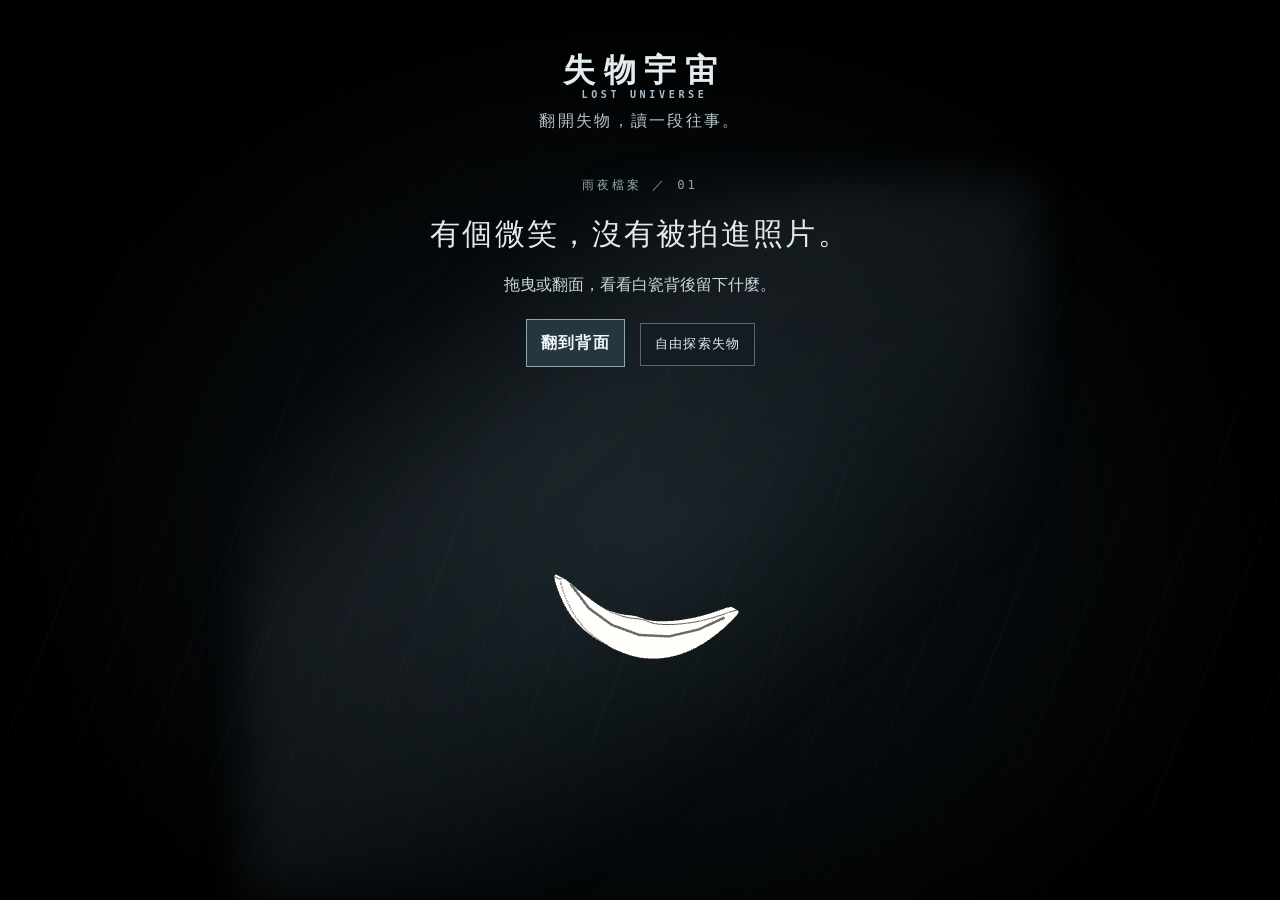
==== rain-edition.html @ 0633fcfb "Unify all rainy-night edition typography" ====
<!doctype html>
<html lang="zh-Hant">
<head>
<meta charset="utf-8">
<meta name="viewport" content="width=device-width,initial-scale=1">
<meta name="echo-endpoint" content="https://lost-universe-echo.papalulala.workers.dev/">
<meta name="description" content="三件失物在灰白的霧裡漂流。靠近一點，就能讀到它們的故事。">
<title>失物宇宙｜雨夜版</title>
<link rel="stylesheet" href="./style.css">
<link rel="stylesheet" href="./mist.css?v=enter-only">
<link rel="stylesheet" href="./frame.css?v=quiet-objects">
<link rel="stylesheet" href="./layers.css?v=gray-weather-label">
<link rel="stylesheet" href="./explore.css?v=window-scene">
<script type="importmap">{"imports":{"three":"./three.module.js","three/addons/":"./"}}</script>
<link rel="stylesheet" href="./echo.css">
<link rel="stylesheet" href="./ink.css?v=doodle">
<link rel="stylesheet" href="./weather.css?v=white-wind">
<script type="module" src="./app.js?v=window-scene"></script>
<link rel="stylesheet" href="./rain-edition.css?v=4">
</head>
<body>
<main id="frame" aria-label="失物宇宙" data-weather="calm">
  <div class="daylight" aria-hidden="true"></div>
  <div class="paper-folds" aria-hidden="true"></div>
  <div class="weather" aria-hidden="true"><div class="weather-fog"></div><div class="weather-rain"></div><div class="weather-light"></div></div>
  <div class="weather weather-front" aria-hidden="true"><div class="weather-fog"></div><div class="weather-wind"></div><div class="weather-snow"></div></div>
  <header class="frame-title">
    <a class="brand" href="./rain-edition.html">失物宇宙<span>LOST UNIVERSE</span></a>
    <p class="rain-tagline">翻開失物，讀一段往事。</p>
    <strong id="weather-label" hidden></strong>
  </header>
  <div class="rain-grain" aria-hidden="true"></div>
  <div id="window-set" hidden aria-hidden="true"><div class="window-light"></div></div>
  <section id="window-scene" hidden aria-label="第一個失物現場">
    <p class="scene-number">雨夜檔案 ／ 01</p>
    <h1>有個微笑，沒有被拍進照片。</h1>
    <p id="scene-line" aria-live="polite"></p>
    <button type="button" id="scene-next"></button>
    <button type="button" id="scene-explore">自由探索失物</button>
  </section>
  <svg id="thread-lines" aria-hidden="true"></svg>
  <div id="objects"></div>
  <p class="frame-hint">拖曳轉動失物，點一下讀它的故事。</p>
  <div class="frame-controls"><button id="drift">隨機尋找失物</button></div>
  <div id="theater-controls" class="frame-controls" hidden>
    <p id="thread-status" role="status"></p>
    <button type="button" id="read-memory" hidden></button>
    <button type="button" id="memory-archive-button" hidden></button>
  </div>
  <dialog id="memory-archive" aria-labelledby="memory-archive-title">
    <form method="dialog"><button>關閉</button></form>
    <h2 id="memory-archive-title">拾得的往事</h2>
    <ul></ul>
  </dialog>
  <dialog id="thread-story" aria-labelledby="thread-title">
    <form method="dialog"><button>關閉</button></form>
    <h2 id="thread-title">你串起的往事</h2>
    <div class="thread-copy"></div>
  </dialog>
  <dialog id="echo" aria-labelledby="echo-title">
    <form method="dialog"><button aria-label="關閉失物留言">關閉</button></form>
    <h2 id="echo-title">失物留言</h2>
    <p role="status"></p>
    <ul aria-label="訪客留言"></ul>
    <form class="echo-form" hidden>
      <label>這件失物，讓你想起了什麼？<textarea maxlength="280" rows="4" required></textarea></label>
      <small>免登入。送出後，這句話會公開顯示。</small>
      <button type="submit">送出留言</button>
    </form>
  </dialog>
</main>
</body>
</html>
---- style.css ----
*{box-sizing:border-box} [hidden]{display:none!important} :root{color-scheme:dark;--ink:#f4eee1;--muted:#a9a6ac;--gold:#f0bb81;--line:#ffffff26} body{margin:0;background:#100f16;color:var(--ink);font:16px/1.7 system-ui,sans-serif} header,main,nav,footer{max-width:1280px;margin:auto} header,footer{display:flex;justify-content:space-between;align-items:center;padding:24px 36px;border-bottom:1px solid var(--line);gap:16px} .brand{color:inherit;text-decoration:none;letter-spacing:.14em;font-weight:650}.brand span,.eyebrow{color:var(--gold)} small,.edition,.stage-top,.stage-bottom,footer,.eyebrow{font:11px/1.6 ui-monospace,monospace;letter-spacing:.15em;color:var(--muted)} .brand small{margin-left:12px} main{display:grid;grid-template-columns:1.25fr 1fr;min-height:560px} .stage{position:relative;isolation:isolate;overflow:hidden;min-height:360px;border-right:1px solid var(--line);background:radial-gradient(ellipse at 48% 48%,#40294a,#1b1725 52%,#111018 80%)} .orbit{position:absolute;inset:19% 13%;border:1px solid #d9acb633;border-radius:50%;transform:rotate(-23deg) scaleY(.65);pointer-events:none;z-index:-1}.orbit:after{content:'';position:absolute;inset:-16%;border:1px dashed #d9acb62d;border-radius:50%} #view,#still{position:absolute;inset:0;width:100%;height:100%;object-fit:contain} canvas{display:block;touch-action:pan-y}.stage-top,.stage-bottom{position:absolute;left:24px;right:24px;display:flex;justify-content:space-between;pointer-events:none}.stage-top{top:20px}.stage-bottom{bottom:20px}.story{padding:clamp(28px,5vw,72px);align-self:center} h1{font:600 clamp(38px,5vw,72px)/1.2 'Noto Serif TC','PMingLiU',serif;margin:14px 0 20px;letter-spacing:.05em} p{white-space:pre-line} #intro,#story{color:#d3c9c8;max-width:29em} button{font:inherit;cursor:pointer;color:inherit;background:transparent;border:1px solid var(--line);padding:9px 14px;text-align:left} button:hover,button[aria-current=true]{border-color:var(--gold);color:var(--gold)} :focus-visible{outline:2px solid var(--gold);outline-offset:4px}.primary{background:var(--gold);color:#1b1310;border-color:var(--gold);margin-top:12px;font-weight:650}.primary:hover{background:#ffe0b8;color:#1b1310}.primary span{margin-left:28px} #note{border-left:2px solid var(--gold);padding:8px 14px;margin-top:16px;background:#ffffff07} #note p{margin:.5em 0}.paths{display:flex;flex-wrap:wrap;gap:8px;margin:20px 0 10px} #share{border:0;text-decoration:underline;padding-left:0;color:var(--muted)} #status{font-size:.8em;color:var(--gold)} nav{border-top:1px solid var(--line);display:grid;grid-template-columns:repeat(3,1fr)} nav button{padding:18px 24px;border-width:0 1px 1px 0} nav small{display:block} footer{border-bottom:0}@media(max-width:720px){header,footer{padding:15px}.brand small{display:none}main{grid-template-columns:1fr}.stage{min-height:330px;border-right:0;border-bottom:1px solid var(--line)}.story{padding:25px 18px 35px}nav button{padding:12px;font-size:13px}}
---- mist.css ----
:root{color-scheme:light;--ink:#353a38;--muted:#626966;--gold:#486365;--line:#5d68652c}
body{background:#efefec;font-family:"Noto Serif TC","PMingLiU",serif}
header,footer{border-color:var(--line)}
.brand,.opening-title,.title-intro{font-family:"Noto Serif TC","PMingLiU",serif;font-weight:700}
.brand,.opening-title{letter-spacing:0}
.brand{font-size:clamp(40px,6vw,68px);line-height:1;display:inline-block;white-space:nowrap}
header{padding-block:18px}
.stage{border:0;background:
 radial-gradient(ellipse at 47% 60%,#fdfdfa 3%,#f7f7f1a0 36%,transparent 67%),
 radial-gradient(ellipse at 21% 36%,#d6dcda 0%,transparent 58%),
 radial-gradient(ellipse at 82% 68%,#d8dddc 0%,transparent 49%)}
.stage::after{content:'';position:absolute;inset:0;pointer-events:none;opacity:.2;background-image:url("data:image/svg+xml,%3Csvg xmlns='http://www.w3.org/2000/svg' width='180' height='180'%3E%3Cfilter id='p'%3E%3CfeTurbulence type='fractalNoise' baseFrequency='.72' numOctaves='3' stitchTiles='stitch'/%3E%3C/filter%3E%3Cpath fill='%23888984' filter='url(%23p)' d='M0 0h180v180H0z' opacity='.24'/%3E%3C/svg%3E");mix-blend-mode:multiply}
.orbit{border-color:#6f82824a}
.orbit::after{border-color:#6f82823b}
#still{filter:saturate(.44) contrast(.8) brightness(1.18)}
#intro,#story{color:#505855}
h1{font-size:clamp(34px,4.6vw,62px)}
button{border-color:#73837f63}
.primary{background:#dbe3df;color:#253e3e;border-color:#73837f63}
.primary:hover{background:#cbd9d3;color:#253e3e}
#note{background:#e4e8e4}
.opening{position:fixed;z-index:5;inset:0;background:#f5f6f2;overflow:hidden;display:grid;place-items:center}
.opening-active{overflow:hidden}
.opening-active main,.opening-active nav,.opening-active footer,.opening-active .brand{visibility:hidden}
.opening-title{position:absolute;display:flex;align-items:center;font-size:clamp(52px,13vw,154px);line-height:1;color:#303b39;white-space:nowrap}
.turn{position:relative;display:inline-grid;place-items:center}
.turn>*{grid-area:1/1}
.correct{opacity:0}

.turn::after{content:'';position:absolute;inset:-18%;pointer-events:none;opacity:0;background:radial-gradient(ellipse,#fff 15%,#fffffff0 34%,#ffffff90 57%,transparent 74%);filter:blur(.07em)}
.mist{position:absolute;inset:-28%;opacity:0;background:radial-gradient(ellipse at 43% 54%,#fff 8%,#ffffffee 30%,#ffffff75 53%,#ffffff00 74%),radial-gradient(ellipse at 72% 59%,#fff 7%,#ffffff00 62%);filter:blur(25px)}
.play{animation:curtain .75s 4.35s ease both}
.play .opening-title{animation:ink .46s ease both,fly 1.05s 3.2s cubic-bezier(.45,0,.2,1) both}
.play .wrong{animation:submerge 1.16s .82s ease-in-out both}
.play .correct{animation:restore 1.12s 2.02s ease-out both}
.play .turn::after{animation:letter-fog 2.35s .82s ease-in-out both}
.play .mist{animation:mist 1.85s 3.05s ease both}
@keyframes ink{from{opacity:0;filter:blur(4px)}to{opacity:1;filter:blur(0)}}
@keyframes submerge{to{opacity:0;filter:blur(.12em);transform:translateY(.09em)}}
@keyframes restore{from{opacity:0;filter:blur(.12em);transform:translateY(.09em)}to{opacity:1;filter:blur(0);transform:none}}
@keyframes letter-fog{0%{opacity:0;transform:translate(-13%,10%) scale(.83)}46%,55%{opacity:1}100%{opacity:0;transform:translate(13%,-9%) scale(1.12)}}
@keyframes fly{to{transform:translate(var(--fly-x),var(--fly-y)) scale(var(--fly-scale))}}
@keyframes mist{from{opacity:0;transform:scale(.22)}60%{opacity:1}to{opacity:1;transform:scale(1.35)}}
@keyframes curtain{to{background:transparent}}
body:not(.opening-active) #view,body:not(.opening-active) #still{animation:arrival 1.4s ease both}
@keyframes arrival{from{opacity:0;filter:blur(12px)}to{opacity:1}}
@media(prefers-reduced-motion:reduce){*,*::before,*::after{animation:none!important}}


.brand{width:clamp(160px,24vw,272px)}
.brand img,.opening-base{display:block;width:100%;height:auto}
.opening-title{display:block;width:clamp(208px,52vw,616px);aspect-ratio:456/116}
.opening-base{clip-path:polygon(0 0,25.66% 0,25.66% 100%,0 100%,0 0,49.78% 0,100% 0,100% 100%,49.78% 100%,49.78% 0)}
.opening-title .turn{position:absolute;display:block;inset:0 50.22% 0 25.66%;overflow:hidden}
.opening-title .turn img{position:absolute;top:0;left:-106.36%;width:414.55%;max-width:none;height:auto}

.opening.reading{display:flex;flex-direction:column;align-items:center;overflow:auto;padding:clamp(20px,6vw,64px)}
.opening.reading .opening-title,.opening.reading .mist{visibility:hidden}
.opening-note{width:min(100%,30rem);margin:auto 0;color:#303b39;text-align:left}
.opening-note h2{font-size:clamp(23px,5vw,33px);line-height:1.35;margin:0 0 1rem}
.opening-note h2:focus{outline:none}
.opening-note p{font-size:clamp(16px,2.4vw,19px);line-height:1.75;margin:0 0 1em}
.opening-enter{margin-top:.25rem;background:#dbe3df;color:#253e3e}
.opening-note h2{font-weight:400}
.opening-note h2 img{display:block;width:min(100%,19rem);height:auto}

.opening-note p img{display:block;width:min(100%,25rem);height:auto}
---- frame.css ----
#frame{position:relative;display:block;width:min(1180px,calc(100% - 48px));margin:12px auto 28px;min-height:0;border:1px solid #8d969177;background:radial-gradient(ellipse at 56% 36%,#fafaf7 2%,#eceeea 66%,#e4e8e4)}
.frame-label,.frame-hint{margin:0;padding:14px 22px;color:#555e59;font-size:.82rem;letter-spacing:.1em}
.frame-hint{text-align:center;padding-bottom:22px}
#objects{min-height:clamp(455px,57vw,590px);display:grid;grid-template-columns:repeat(3,minmax(0,1fr));align-items:start;padding:8px clamp(8px,3vw,42px) 0}
.floating{position:relative;min-width:0;z-index:0;margin-top:58px}
.floating:nth-child(2){margin-top:0}
.floating:nth-child(3){margin-top:92px}
.floating.surfaced{z-index:1}
.object-button{position:relative;display:block;width:100%;aspect-ratio:1.5;border:0;background:none;padding:0;cursor:pointer}
.object-button:focus-visible{outline-offset:-8px}
.model,.model-still{position:absolute;inset:0;width:100%;height:100%;pointer-events:none}
.model-still{object-fit:contain;filter:grayscale(1) brightness(1.3) contrast(.85)}
.object-info{position:absolute;left:4%;right:4%;top:calc(100% - 3px);padding:14px 16px;color:#373e39;background:#fafbf6f5;border-top:1px solid #87968c;box-shadow:0 12px 32px #64736814;visibility:hidden;opacity:0;transform:translateY(22px) scaleY(.95);filter:blur(9px);clip-path:ellipse(78% 65% at 50% -65%);pointer-events:none;transition:opacity .57s,transform .57s,filter .57s,clip-path .57s,visibility 0s .57s}
.surfaced .object-info{visibility:visible;opacity:1;transform:none;filter:none;clip-path:ellipse(100% 100% at 50% 50%);pointer-events:auto;transition-delay:0s;transition-duration:.35s}
.object-info h2{margin:0 0 6px;font-size:1.24rem}
.object-info p{margin:0 0 9px;font-size:.91rem;line-height:1.6}
.object-info details,.story-link{font-size:.8rem}
.object-info summary,.story-link{color:#495952;cursor:pointer}
.object-info details p{margin:5px 0 0}
.story-link{display:inline-block;margin-top:6px}
.object-button::before{content:'';position:absolute;z-index:1;inset:4% 3% 12%;background:radial-gradient(ellipse,#fff 12%,#ffffffdb 38%,#ffffff80 58%,transparent 76%);pointer-events:none;opacity:0}
body:not(.opening-active) .emerging .object-button::before{animation:fog-drift 1.8s var(--fog-delay) ease-out both}
body:not(.opening-active) .emerging .model,body:not(.opening-active) .emerging .model-still{animation:fog-reveal 1.65s var(--fog-delay) ease-out both}
@keyframes fog-drift{0%{opacity:.94;transform:translate(-8%,9%) scale(.86)}45%{opacity:.72}100%{opacity:0;transform:translate(13%,-13%) scale(1.2)}}
@keyframes fog-reveal{0%{opacity:0;transform:translateY(13px) scale(.96);filter:blur(8px)}55%{opacity:.68}100%{opacity:1;transform:none}}
@media(prefers-reduced-motion:reduce){.object-button::before{opacity:0}}
@media(max-width:720px){
  #frame{width:calc(100% - 24px);margin-top:4px}
  #objects{grid-template-columns:1fr;min-height:0;padding-inline:12px}
  .floating,.floating:nth-child(n){margin:0}
  .object-button{width:min(100%,280px);margin:auto;aspect-ratio:1.7}
  .object-info{position:relative;left:auto;right:auto;top:auto;max-height:0;overflow:hidden;padding-block:0;border-top-width:0;transition-property:opacity,transform,filter,clip-path,visibility,max-height,padding}
  .surfaced .object-info{max-height:28rem;padding-block:14px;border-top-width:1px}
}
---- layers.css ----
#frame{isolation:isolate;display:flex;flex-direction:column;width:100%;max-width:none;min-height:100vh;min-height:100dvh;margin:0;border:0;background:none}
#frame::before{content:'';position:fixed;inset:0;z-index:-1;pointer-events:none;background:#e4e8e4 radial-gradient(ellipse at 56% 36%,#fafaf785 2%,transparent 86%)}
#frame::before{animation:daylight-base 90s linear infinite}
.daylight{position:fixed;inset:0;z-index:-1;pointer-events:none;background:radial-gradient(ellipse at 78% 18%,#fff8dd 0%,#fff8dd85 28%,transparent 72%);animation:daylight-glow 90s linear infinite}
.paper-folds{position:fixed;inset:0;z-index:-1;pointer-events:none;background:url('./paper-photo.png') center/cover no-repeat;mix-blend-mode:multiply;filter:grayscale(1);opacity:.37;animation:paper-light 90s linear infinite}
@keyframes paper-light{
  0%,100%{opacity:.62}
  16.667%,50%{opacity:.37}
  62%{opacity:.77}
  72.222%,90%{opacity:.22}
}
@keyframes daylight-base{
  0%,100%{background-color:#c9d1d5}
  16.667%,50%{background-color:#e4e8e4}
  72.222%,90%{background-color:#9ca9b5}
}
@keyframes daylight-glow{
  0%,100%{opacity:.12}
  16.667%{opacity:.22}
  50%{opacity:.28}
  62%{opacity:.83}
  72.222%,90%{opacity:0}
}
@media(prefers-reduced-motion:reduce){
  #frame::before,.daylight,.paper-folds{animation:none}
  .daylight{opacity:0}
}
#frame .frame-title{position:relative;z-index:2;width:100%;max-width:none;margin:0;border:0;padding:clamp(14px,3vw,32px) clamp(16px,5vw,64px) 3px;pointer-events:none}
.frame-title .brand{pointer-events:auto}
#frame .frame-title{justify-content:flex-start;gap:clamp(20px,4vw,56px)}
.title-intro{margin:0;color:#363d38;font-size:clamp(10.2px,.96vw,13.2px);line-height:1.55;letter-spacing:.02em}
#objects{flex:1;min-height:0;align-content:center;width:min(100%,1440px);margin-inline:auto}
.frame-hint{position:relative;pointer-events:none;padding-block:10px}
#frame .frame-controls{padding-bottom:max(18px,env(safe-area-inset-bottom))}
.object-info{position:relative;inset:auto;width:92%;margin-inline:auto;max-height:0;overflow:hidden;padding-block:0;border-top-width:0;transition-property:opacity,transform,filter,clip-path,visibility,max-height,padding}
.surfaced .object-info{max-height:38rem;padding-block:14px;border-top-width:1px}
@media(min-width:721px){
  .floating{margin-top:clamp(14px,7dvh,58px)}
  .floating:nth-child(3){margin-top:clamp(24px,11dvh,92px)}
  .object-button{max-height:34dvh}
}
@media(max-width:720px){
  #frame .frame-title{flex-direction:column;align-items:flex-start;gap:7px}
  #objects{grid-template-columns:1fr;padding-inline:12px}
  .object-button{width:min(100%,280px,34dvh);aspect-ratio:1.7}
}






.title-context{display:flex;align-items:center;flex-wrap:wrap;gap:4px clamp(10px,2vw,26px)}
#weather-label{color:#484848;font-size:clamp(12px,1.1vw,15px);font-weight:700;white-space:nowrap}
.title-intro img{display:block;width:clamp(170px,15.8vw,220px);max-width:100%;height:auto}

@media(max-width:720px){#frame .brand{width:clamp(176px,26.4vw,299px);max-width:100%}}
---- explore.css ----
.frame-controls{display:flex;justify-content:center;gap:12px;padding:0 14px 20px}
.frame-controls button,.follow{background:#f9faf5}
.follow{display:block;margin-top:8px;font-size:.79rem;padding:5px 8px}
.glimpse{position:absolute;top:calc(100% - 2px);left:5%;right:5%;margin:0;padding:8px 12px;color:#48534d;background:#fafbf5dd;font-size:.85rem;opacity:0;filter:blur(7px);transform:translateY(12px);pointer-events:none;transition:opacity .45s,filter .45s,transform .45s}
.near:not(.surfaced) .glimpse{opacity:1;filter:none;transform:none;transition-delay:.18s}
.object-info .trail-label{flex-basis:100%;margin:8px 0 0;font-size:.75rem;font-weight:700;color:#505b56}
.story-trails .follow{margin-top:0}
.story-trails{display:flex;flex-wrap:wrap;gap:6px}
.object-button.rotatable{cursor:grab;touch-action:pan-y pinch-zoom;user-select:none}
.object-button.rotating{cursor:grabbing}
.arrived:not(.surfaced) .glimpse{opacity:1;filter:none;transform:none}
#catalog{width:min(475px,calc(100% - 32px));max-height:80vh;background:#f5f6f0;color:#353e38;border:1px solid #8d9691;padding:22px}
#catalog::backdrop{background:#424a4566}
#catalog form{float:right}
#catalog h2{margin:0 0 14px}
#catalog input{display:block;width:100%;margin-top:6px;padding:8px;font:inherit}
#catalog ul{list-style:none;padding:0}
#catalog a{display:block;padding:7px;color:#46574e;border-bottom:1px solid var(--line)}
#thread-lines{position:absolute;inset:0;width:100%;height:100%;z-index:1;pointer-events:none}
#thread-lines path{fill:none;stroke:#75837c;stroke-width:1.2;opacity:.72;animation:thread-settle 1.7s ease-out both}
@keyframes thread-settle{0%{opacity:0;transform:translateY(4px)}25%{opacity:.72;transform:translateY(-2px)}70%{opacity:.72}100%{opacity:.72;transform:translateY(0)}}
#theater-controls{flex-wrap:wrap;align-items:center}
#thread-status{margin:0;font-size:.86rem}
#thread-story,#memory-archive{width:min(30rem,calc(100% - 2rem));max-height:85vh;padding:1.35rem;color:#303b39;background:#fafbf5;border:1px solid #87968c}
#thread-story::backdrop,#memory-archive::backdrop{background:#27322c66}
#thread-story form,#memory-archive form{float:right}
#thread-story p{line-height:1.8}
@media(prefers-reduced-motion:reduce){#thread-lines path{animation:none}}
@media(max-width:520px){.frame-controls{flex-wrap:wrap}}

#memory-archive ul{display:grid;gap:.65rem;list-style:none;padding:0}
#memory-archive li button{width:100%;text-align:left}
#thread-status:empty{display:none}

#window-scene{position:relative;z-index:2;width:min(42rem,100%);margin:0 auto;text-align:center;padding:1rem 1rem .25rem;color:#27332e}
#window-scene h1{font-size:clamp(1.4rem,4vw,2.4rem);margin:.2em 0}
#window-scene p{margin:.45em 0}
#window-scene .scene-number{font-size:.76rem;letter-spacing:.2em;color:#526158}
#window-scene button{margin:.35em .2em;color:#293630;border-color:#8b978d}
#scene-next{background:#f7faf2;font-weight:700}
#scene-explore{background:#f7faf2aa;font-size:.83rem}
#window-set{position:absolute;inset:14% 0 0;overflow:hidden;pointer-events:none}
.window-light{position:absolute;inset:7% 19% 0;background:linear-gradient(142deg,transparent 18%,#ffffffc7 35%,#f9faf3b0 54%,transparent 75%);filter:blur(12px)}
#frame[data-window-step] .title-context,#frame[data-window-step] .frame-hint{display:none}
#frame[data-window-step] #objects{grid-template-columns:repeat(3,minmax(0,1fr));position:relative;align-items:center}
#frame[data-window-step] .floating{margin:0}
#frame[data-window-step="0"] .floating,#frame[data-window-step="1"] .floating{grid-column:2}
#frame[data-window-step="2"] .floating:first-child{grid-column:1}
#frame[data-window-step]:not([data-window-step="5"]) .object-info,#frame[data-window-step]:not([data-window-step="5"]) .glimpse,#frame[data-window-step]:not([data-window-step="5"]) #theater-controls{display:none}
#frame[data-window-step] .daylight,#frame[data-window-step] .weather{display:none}
#frame[data-window-step] .paper-folds{opacity:.19;animation:none}
#frame[data-window-step] #scene-next{background:#303b36;color:#fff}
#frame[data-window-step="1"] #scene-line{background:#fffdf3;padding:.55rem .9rem;display:inline-block}
#frame[data-window-step="1"] #scene-line::after{content:"";display:block}
#frame[data-window-step="1"] #scene-next{display:table;margin:.35em auto}
#window-set::before{content:"";position:absolute;left:13%;top:9%;width:23%;height:46%;border:2px solid #8a928980;background:linear-gradient(90deg,transparent 49.5%,#8a928980 49.5% 50.5%,transparent 50.5%),linear-gradient(transparent 49.5%,#8a928980 49.5% 50.5%,transparent 50.5%)}
#frame[data-window-step="4"] #window-set::after{content:"";position:absolute;inset:21% 17% 14%;border:clamp(7px,2vw,20px) solid #fffdf7;border-bottom-width:clamp(14px,4vw,42px);box-shadow:0 3px 18px #41483b26;animation:window-flash .65s ease-out}
#frame[data-window-step="4"] [data-item="smile"]{transform:translateX(-8%)}
.turned .model-still{transform:rotateY(180deg);transition:transform .55s}
@keyframes window-flash{25%{background:#fff}100%{background:transparent}}
@media(max-width:680px){
  #frame[data-window-step] .object-button{height:clamp(92px,32vw,190px);min-height:0}
  #frame[data-window-step="0"] .floating,#frame[data-window-step="1"] .floating{grid-column:1/-1}
  #frame[data-window-step="0"] .object-button,#frame[data-window-step="1"] .object-button{height:clamp(170px,58vw,290px)}
  #frame[data-window-step="5"] #objects{grid-template-columns:1fr}
}
@media(prefers-reduced-motion:reduce){#frame[data-window-step="4"] #window-set::after{animation:none}.turned .model-still{transition:none}}
---- echo.css ----
#echo{width:min(510px,calc(100% - 32px));max-height:82vh;background:#f5f6f0;color:#353e38;border:1px solid #8d9691;padding:22px}
#echo::backdrop{background:#424a4566}
#echo form[method=dialog]{float:right;margin-left:12px}
#echo h2{margin-top:0}
#echo ul{list-style:none;padding:0}
#echo li{border-top:1px solid var(--line);padding:9px 0;white-space:pre-wrap;overflow-wrap:anywhere}
#echo textarea{display:block;width:100%;margin:6px 0;padding:8px;font:inherit;color:inherit;background:#fcfcf8;border:1px solid var(--line)}
#echo small{display:block;margin-bottom:8px}
---- ink.css ----
.ink-panel{margin-top:10px;font-size:.82rem}
.ink-panel p{margin:.5em 0}
.ink-panel summary{cursor:pointer}
.ink-panel button{font-size:.76rem;padding:4px 6px}
.ink-panel canvas{width:min(100%,210px);height:auto;aspect-ratio:1;border:1px solid #8d9691;box-sizing:content-box;max-width:calc(100% - 2px);margin:.65em 0;background:#fffefa;touch-action:none}
.ink-panel canvas.ready{cursor:crosshair}
.ink-tools{display:flex;flex-wrap:wrap;gap:8px;align-items:center;margin:0 0 8px}
.ink-tools label{display:inline-flex;gap:4px;align-items:center}
.ink-tools input[type=range]{width:80px}
.ink-panel button:disabled{opacity:.56;cursor:default}
.surfaced:has(.ink-panel[open]) .object-info{max-height:65rem}
---- weather.css ----
.weather{position:fixed;z-index:0;inset:0;overflow:hidden;pointer-events:none}
.weather>div{position:absolute;inset:0;opacity:0;transition:opacity 1.5s ease}
.weather .weather-fog{inset:-12%;background:radial-gradient(ellipse at 16% 57%,#ffffffad,transparent 58%),radial-gradient(ellipse at 84% 24%,#ffffffa8,transparent 53%);animation:weather-fog 19s ease-in-out infinite alternate;opacity:.32}
.weather-rain{opacity:0;background-color:#aabdbb1a}
.weather-rain::before,.weather-rain::after{content:'';position:absolute;inset:0;background-image:url("data:image/svg+xml,%3Csvg xmlns='http://www.w3.org/2000/svg' width='253' height='193' viewBox='0 0 253 193'%3E%3Cpath d='M21 5l-3 17m72 18-3 21m55-45-2 12m74-15-3 18M43 103l-3 22m92-27-3 19m62-43-3 17m54 32-3 22M14 151l-3 18m65-15-2 12m68 6-2 12m47-33-3 21' fill='none' stroke='%23647778' stroke-width='1' stroke-opacity='.52' stroke-linecap='round'/%3E%3C/svg%3E")}
.weather-rain::before{background-size:253px 193px}
.weather-rain::after{background-size:190px 145px;opacity:.5}
.weather.weather-front{z-index:2}
.weather-front .weather-fog{opacity:0}
[data-weather=fog] .weather-front .weather-fog{opacity:.94}
[data-weather=fog] .weather-front .weather-fog::after{content:'';position:absolute;inset:0;background:radial-gradient(ellipse at 50% 78%,#fffffff2 12%,#ffffffa8 37%,transparent 72%)}
[data-weather=clearing] .weather-rain{animation:rain-clears 4.6s ease-out both}
[data-weather=clearing] .weather-rain::before{animation:rain-near .85s linear 6}
[data-weather=clearing] .weather-rain::after{animation:rain-far 1.3s linear 4}
.weather-light{background:radial-gradient(ellipse at 89% 8%,#fff9df 0%,#fff8e5e6 32%,transparent 76%)}
[data-weather=clearing] .weather-light{animation:light-returns 6s ease-out both}
.weather-wind{background:radial-gradient(ellipse 32% 8% at 45% 33%,#fff9,transparent 100%),radial-gradient(ellipse 34% 9% at 52% 63%,#fffc,transparent 100%),radial-gradient(ellipse 25% 5% at 66% 77%,#ffffff59,transparent 100%)}
.weather-wind::before{content:'';position:absolute;inset:0;background:radial-gradient(ellipse 28% 1.5% at 24% 38%,#ffffffa6,transparent 100%),radial-gradient(ellipse 34% 2% at 49% 53%,#ffffffed,transparent 100%),radial-gradient(ellipse 21% 1.7% at 72% 68%,#ffffff94,transparent 100%)}
[data-weather=wind] .weather-wind{animation:sea-breeze 5s ease-in-out infinite}
.weather-snow::before,.weather-snow::after{content:'';position:absolute;inset:-70px;background-image:radial-gradient(circle at 20% 19%,#fff 0 2px,#4c686f9c 2.8px,transparent 3.8px),radial-gradient(circle at 72% 41%,#fff 0 2.4px,#4c686f9c 3.1px,transparent 4px),radial-gradient(circle at 38% 83%,#fff 0 1px,#4c686f9c 1.7px,transparent 2.7px)}
.weather-snow::before{background-size:249px 223px}
.weather-snow::after{background-size:173px 157px;opacity:.64}
[data-weather=snow] .weather-snow{opacity:.93}
[data-weather=snow] .weather-snow::before{animation:snow-near 16s linear infinite}
[data-weather=snow] .weather-snow::after{animation:snow-far 21s linear infinite}
#frame .floating{z-index:auto}
#frame .frame-title,#frame .frame-controls,#frame .frame-hint,#frame .object-info{position:relative;z-index:3}
#frame:has(.ink-panel[open],#echo[open]) .weather{opacity:.45}
#frame:has(.ink-panel[open],#echo[open]) .weather div,
#frame:has(.ink-panel[open],#echo[open]) .weather div::before,
#frame:has(.ink-panel[open],#echo[open]) .weather div::after{animation-play-state:paused}
@keyframes rain-near{from{background-position:0 0}to{background-position:0 193px}}
@keyframes rain-far{from{background-position:0 0}to{background-position:0 145px}}
@keyframes rain-clears{0%{opacity:0}18%,42%{opacity:.76}100%{opacity:0}}
@keyframes light-returns{0%,32%{opacity:0}100%{opacity:1}}
@keyframes sea-breeze{0%{transform:translateX(-30%) skewY(-5deg);opacity:.35}30%,62%{opacity:1}100%{transform:translateX(35%) skewY(-5deg);opacity:.35}}
@keyframes snow-near{from{background-position:0 0}to{background-position:35px 223px}}
@keyframes snow-far{from{background-position:0 0}to{background-position:-27px 157px}}
@keyframes weather-fog{from{transform:translateX(-5%)}to{transform:translateX(5%)}}
@media(prefers-reduced-motion:reduce){
  .weather div,.weather div::before,.weather div::after{animation:none!important;transition:none}
  [data-weather=clearing] .weather-light{opacity:.8}
  [data-weather=wind] .weather-wind{opacity:.68}
}
---- rain-edition.css ----
:root{color-scheme:dark}
body{--rain-title-font:ui-monospace,"Cascadia Mono","Noto Sans TC",monospace;background:#000;color:#dce5e8;font-family:var(--rain-title-font)}
#frame::before{animation:none;background:radial-gradient(ellipse at 50% 58%,#10171b 0%,#080d10 28%,#000 70%)}
#frame .daylight,#frame .paper-folds,#frame .weather{display:none}
#frame .frame-title{align-items:center;justify-content:center;flex-direction:column;padding:clamp(24px,6dvh,62px) 16px 0;text-align:center}
.frame-title .brand{font-family:var(--rain-title-font);color:#e4ebed;font-size:clamp(1.35rem,3vw,2rem);letter-spacing:.28em;text-indent:.28em}
.frame-title .brand span{display:block;margin-top:.35em;color:#aabdc6;font-size:.63rem;letter-spacing:.36em}
#frame .frame-title{gap:.45rem}
.rain-tagline{margin:0;color:#b6c4ca;font:500 clamp(.85rem,2vw,1.03rem)/1.65 var(--rain-title-font);letter-spacing:.14em}
#weather-label,.frame-hint{color:#aabdc6}
#window-scene{padding:clamp(16px,4dvh,42px) 1.1rem .25rem;color:#c9d7dc}
#window-scene .scene-number{color:#91a7b0;letter-spacing:.24em}
#window-scene h1{margin:.45em 0;font:500 clamp(1.22rem,3.4vw,1.9rem)/1.55 var(--rain-title-font);letter-spacing:.075em;color:#e3eaee}
#window-scene #scene-line{max-width:34em;margin:.55em auto 1em;line-height:1.7}
#frame[data-window-step="1"] #scene-line{background:#17252d;color:#e1e9ec;border:1px solid #46606e}
#window-scene button,#frame .frame-controls button{border:1px solid #526773;color:#e0eaee;background:#121c22;letter-spacing:.08em}
#frame[data-window-step] #scene-next{background:#243741;border-color:#8fa5af;color:#f1f6f8}
#window-scene button:hover,#frame .frame-controls button:hover{background:#344953;color:#fff}
#frame #window-set::before{display:none}
.window-light{opacity:.10;filter:blur(24px);background:linear-gradient(142deg,transparent 19%,#9bb3c4 36%,#7b9baa 52%,transparent 73%)}
.rain-grain{position:fixed;inset:0;z-index:-1;pointer-events:none;opacity:.23;overflow:hidden;mask-image:linear-gradient(#0003,#000 75%,#0006)}
.rain-grain::before,.rain-grain::after{content:"";position:absolute;inset:-80px 0 0;background-image:repeating-linear-gradient(109deg,transparent 0 28px,#a1bbd321 29px,transparent 30px 50px);animation:rain-edition-fall 1.3s linear infinite}
.rain-grain::after{background-image:repeating-linear-gradient(112deg,transparent 0 39px,#d0e8ff26 40px,transparent 41px 68px);animation-duration:.85s}
@keyframes rain-edition-fall{to{transform:translateY(80px)}}
#thread-lines path{stroke:#a6c2ce}
#frame .object-info,#frame dialog{color:#dfebef;background:#142128;border-color:#55707b}
#frame .object-info summary,#frame .object-info .trail-label,#frame .story-link{color:#c0d3db}
#frame .object-info button{color:#e0eaee;background:#20313b;border-color:#536975}
#frame .glimpse{color:#d1dfe5}
#frame :focus-visible{outline-color:#bbd5e1}
@media(prefers-reduced-motion:reduce){.rain-grain::before,.rain-grain::after{animation:none}}

#frame .emerging .object-button::before{
  background:radial-gradient(ellipse,#5266713b 0%,#3f56632b 33%,#2e414e14 55%,transparent 74%);
}
@keyframes fog-drift{
  0%{opacity:.48;transform:translate(-5%,4%) scale(.94)}
  100%{opacity:0;transform:translate(7%,-5%) scale(1.12)}
}
@media(prefers-reduced-motion:reduce){#frame .emerging .object-button::before{animation:none}}

#frame, #frame *, #frame *::before, #frame *::after{font-family:var(--rain-title-font)}
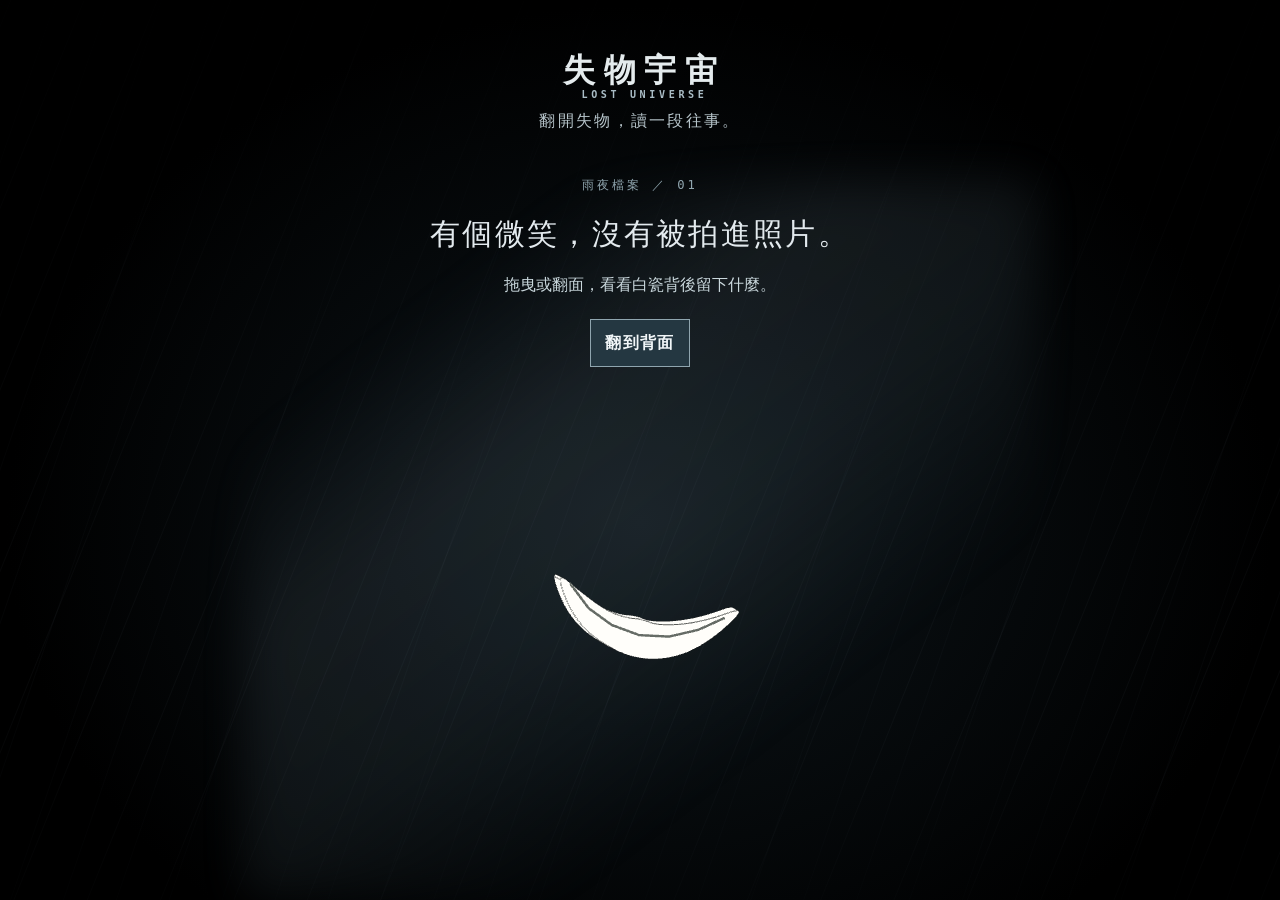
==== commit 0404f9b5: "Show free exploration after the window scene replay" ====
--- a/rain-edition.html
+++ b/rain-edition.html
@@ -16,7 +16,7 @@
 <link rel="stylesheet" href="./ink.css?v=doodle">
 <link rel="stylesheet" href="./weather.css?v=white-wind">
 <script type="module" src="./app.js?v=window-scene"></script>
-<link rel="stylesheet" href="./rain-edition.css?v=4">
+<link rel="stylesheet" href="./rain-edition.css?v=5">
 </head>
 <body>
 <main id="frame" aria-label="失物宇宙" data-weather="calm">
--- a/rain-edition.css
+++ b/rain-edition.css
@@ -40,3 +40,5 @@
 @media(prefers-reduced-motion:reduce){#frame .emerging .object-button::before{animation:none}}
 
 #frame, #frame *, #frame *::before, #frame *::after{font-family:var(--rain-title-font)}
+
+#frame[data-window-step]:not([data-window-step="4"]):not([data-window-step="5"]) #scene-explore{display:none}
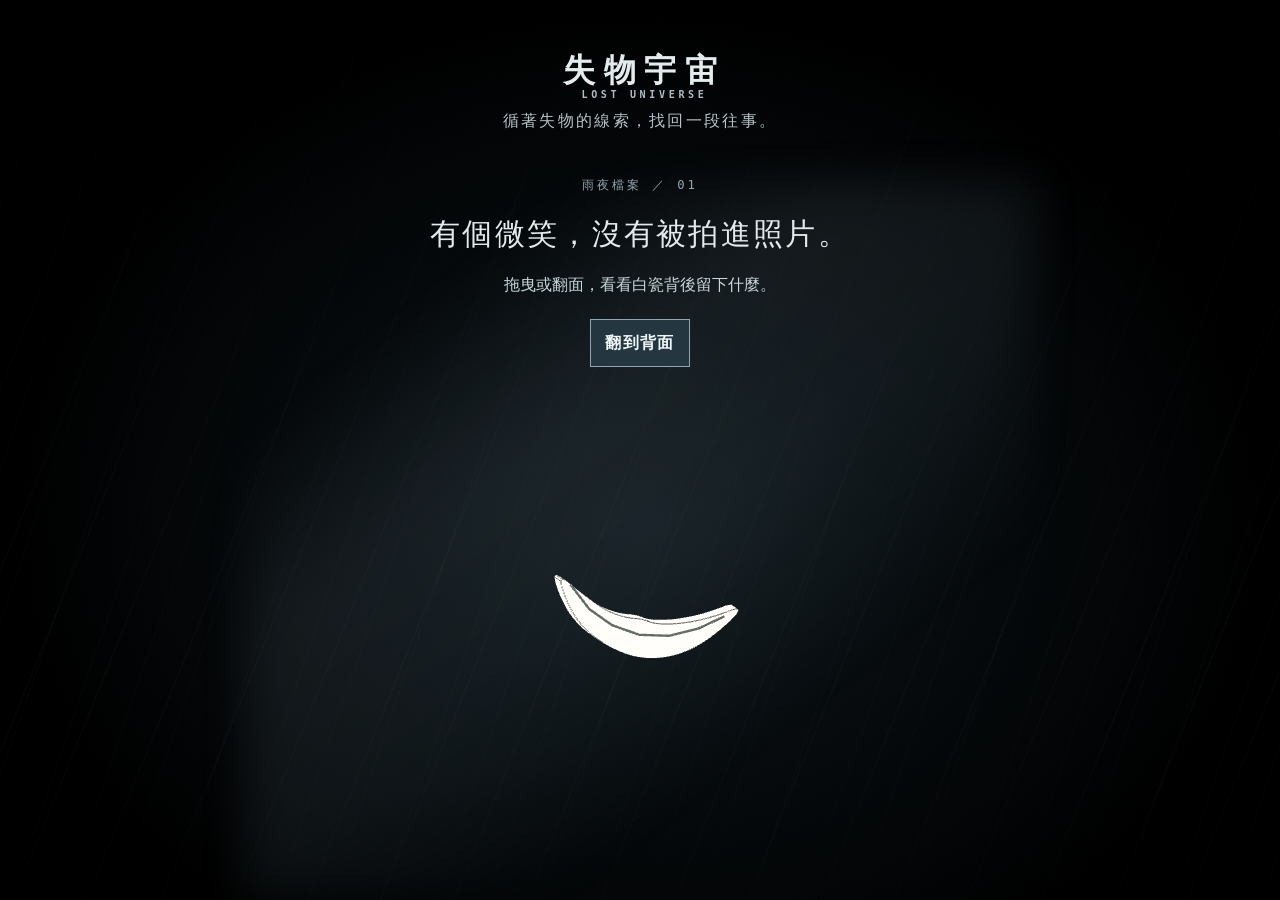
==== commit de5b0c62: "Add a clear Lost Universe subtitle" ====
--- a/rain-edition.html
+++ b/rain-edition.html
@@ -26,7 +26,7 @@
   <div class="weather weather-front" aria-hidden="true"><div class="weather-fog"></div><div class="weather-wind"></div><div class="weather-snow"></div></div>
   <header class="frame-title">
     <a class="brand" href="./rain-edition.html">失物宇宙<span>LOST UNIVERSE</span></a>
-    <p class="rain-tagline">翻開失物，讀一段往事。</p>
+    <p class="rain-tagline">循著失物的線索，找回一段往事。</p>
     <strong id="weather-label" hidden></strong>
   </header>
   <div class="rain-grain" aria-hidden="true"></div>
--- a/explore.css
+++ b/explore.css
@@ -65,3 +65,6 @@
   #frame[data-window-step="5"] #objects{grid-template-columns:1fr}
 }
 @media(prefers-reduced-motion:reduce){#frame[data-window-step="4"] #window-set::after{animation:none}.turned .model-still{transition:none}}
+
+.site-name .brand{display:block}
+.site-tagline{margin:.3rem 0 0;color:#394640;font:600 clamp(.8rem,1.7vw,1rem)/1.55 "Noto Serif TC","PMingLiU",serif;letter-spacing:.06em}
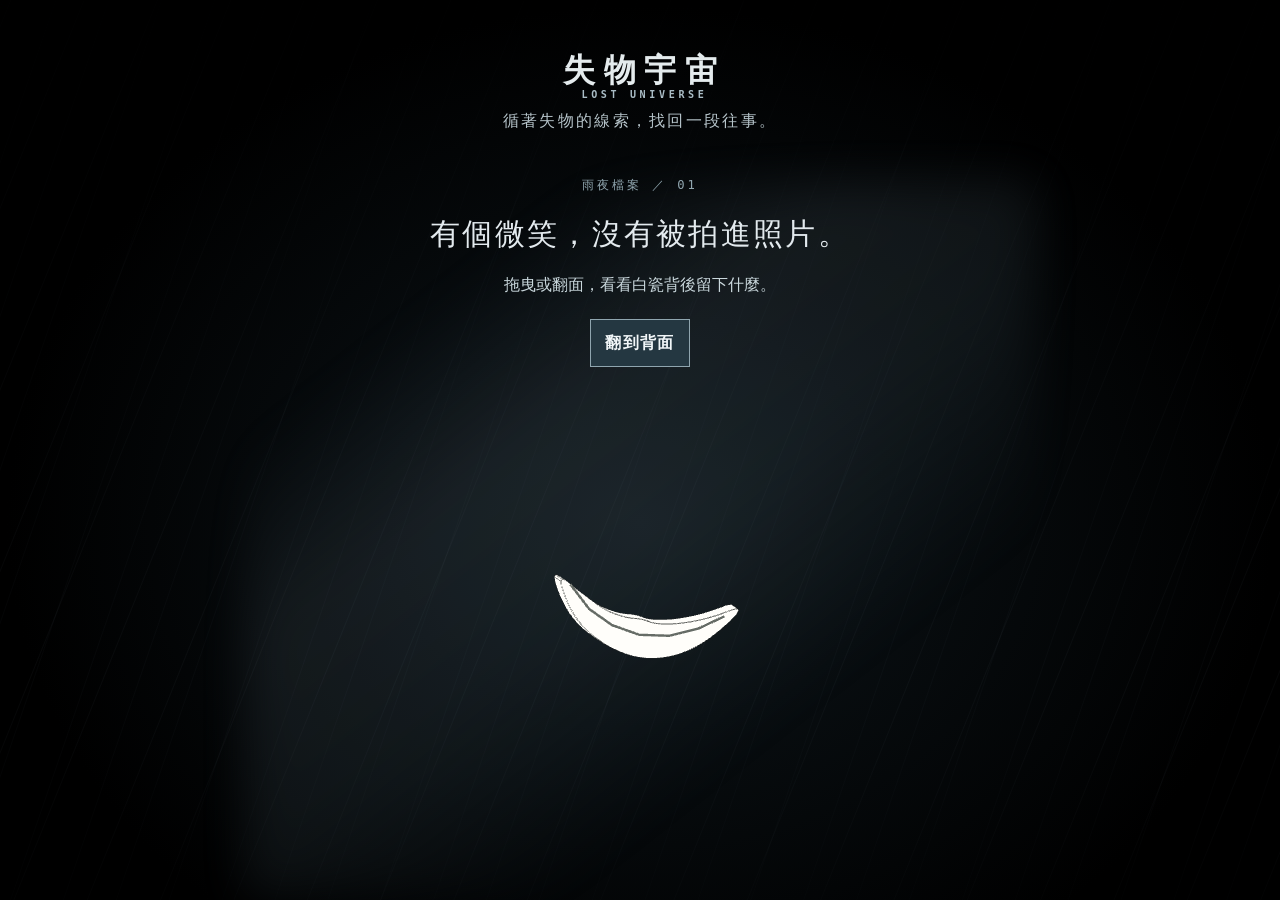
==== commit d859392a: "Revise all fifteen collected memories after narrative review" ====
--- a/rain-edition.html
+++ b/rain-edition.html
@@ -15,7 +15,7 @@
 <link rel="stylesheet" href="./echo.css">
 <link rel="stylesheet" href="./ink.css?v=doodle">
 <link rel="stylesheet" href="./weather.css?v=white-wind">
-<script type="module" src="./app.js?v=window-scene"></script>
+<script type="module" src="./app.js?v=revised-memories"></script>
 <link rel="stylesheet" href="./rain-edition.css?v=5">
 </head>
 <body>
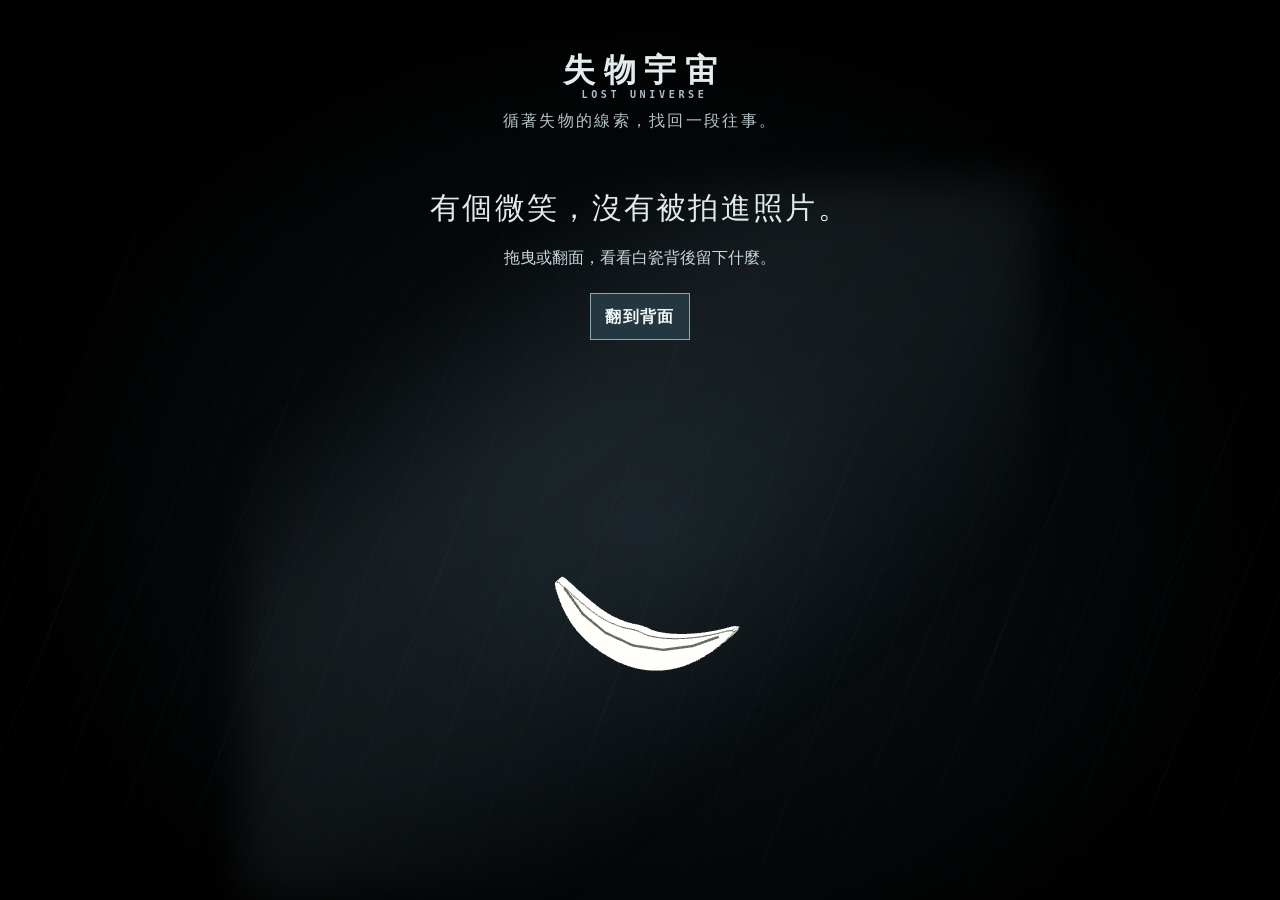
==== commit 06075370: "Remove the rainy archive label" ====
--- a/rain-edition.html
+++ b/rain-edition.html
@@ -32,7 +32,6 @@
   <div class="rain-grain" aria-hidden="true"></div>
   <div id="window-set" hidden aria-hidden="true"><div class="window-light"></div></div>
   <section id="window-scene" hidden aria-label="第一個失物現場">
-    <p class="scene-number">雨夜檔案 ／ 01</p>
     <h1>有個微笑，沒有被拍進照片。</h1>
     <p id="scene-line" aria-live="polite"></p>
     <button type="button" id="scene-next"></button>
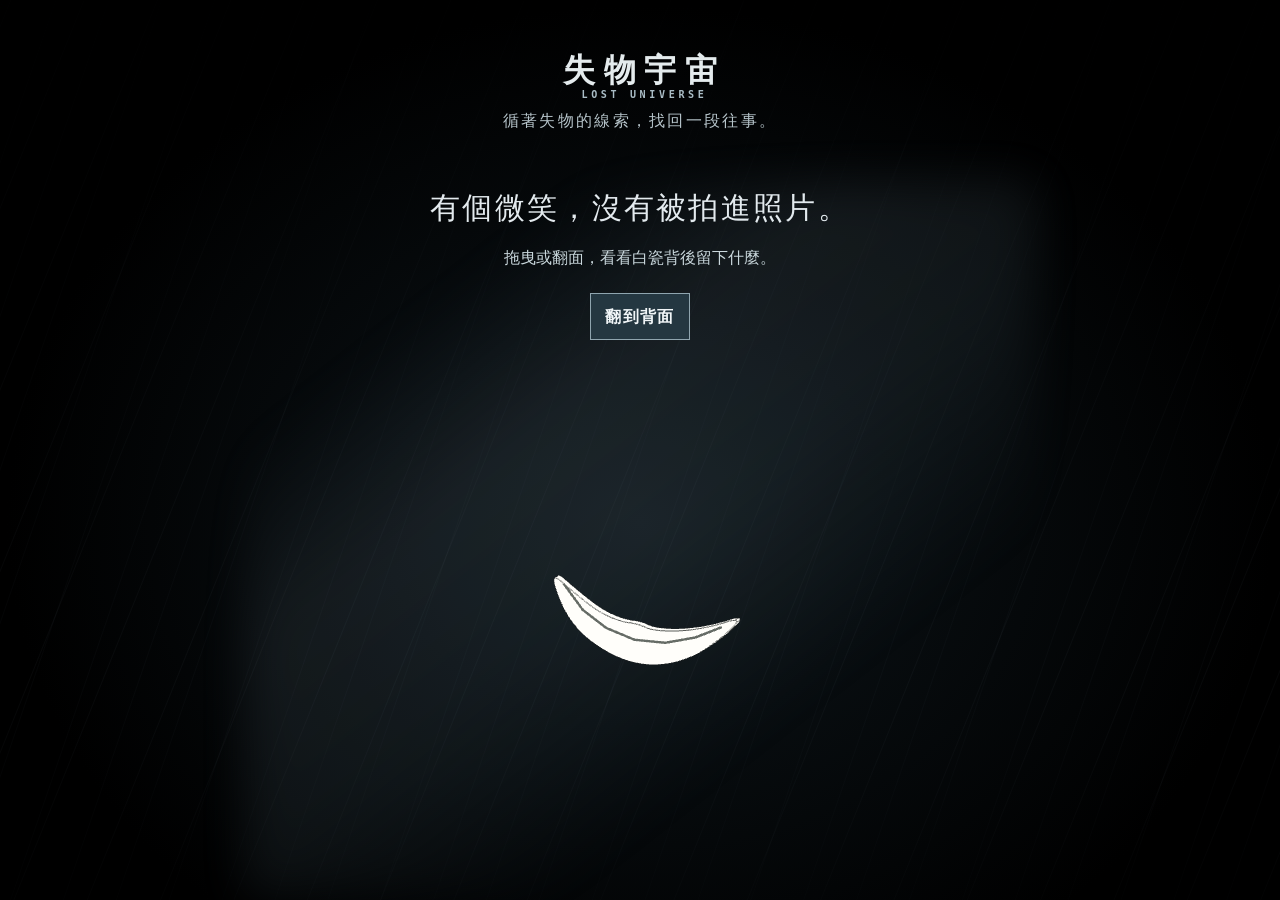
==== commit b52c169d: "Make next-object clues easier to notice and follow" ====
--- a/rain-edition.html
+++ b/rain-edition.html
@@ -10,12 +10,12 @@
 <link rel="stylesheet" href="./mist.css?v=enter-only">
 <link rel="stylesheet" href="./frame.css?v=quiet-objects">
 <link rel="stylesheet" href="./layers.css?v=gray-weather-label">
-<link rel="stylesheet" href="./explore.css?v=window-scene">
+<link rel="stylesheet" href="./explore.css?v=clear-trails">
 <script type="importmap">{"imports":{"three":"./three.module.js","three/addons/":"./"}}</script>
 <link rel="stylesheet" href="./echo.css">
 <link rel="stylesheet" href="./ink.css?v=doodle">
 <link rel="stylesheet" href="./weather.css?v=white-wind">
-<script type="module" src="./app.js?v=revised-memories"></script>
+<script type="module" src="./app.js?v=clear-trails"></script>
 <link rel="stylesheet" href="./rain-edition.css?v=5">
 </head>
 <body>
--- a/explore.css
+++ b/explore.css
@@ -68,3 +68,13 @@
 
 .site-name .brand{display:block}
 .site-tagline{margin:.3rem 0 0;color:#394640;font:600 clamp(.8rem,1.7vw,1rem)/1.55 "Noto Serif TC","PMingLiU",serif;letter-spacing:.06em}
+
+.object-info .story-trails{display:grid;gap:.5rem;margin:.35rem 0 .95rem}
+.object-info .trail-label{margin:0}
+.object-info .trail-choice p{margin:0 0 .4rem}
+#frame .object-info .trail-primary{width:100%;min-height:44px;background:#344740;color:#fff;border:1px solid #60786e;font-weight:700;padding:.55rem .8rem}
+#frame .object-info .trail-primary:hover{background:#476356}
+.arrived:not(.surfaced) .object-button{animation:arrival-light .8s ease-out}
+#frame .arrived:not(.surfaced) .glimpse{z-index:2;color:#182923;background:#f0f5ee;font-weight:700}
+@keyframes arrival-light{from{filter:drop-shadow(0 0 12px #9cbfb1)}to{filter:none}}
+@media(prefers-reduced-motion:reduce){.arrived:not(.surfaced) .object-button{animation:none}}
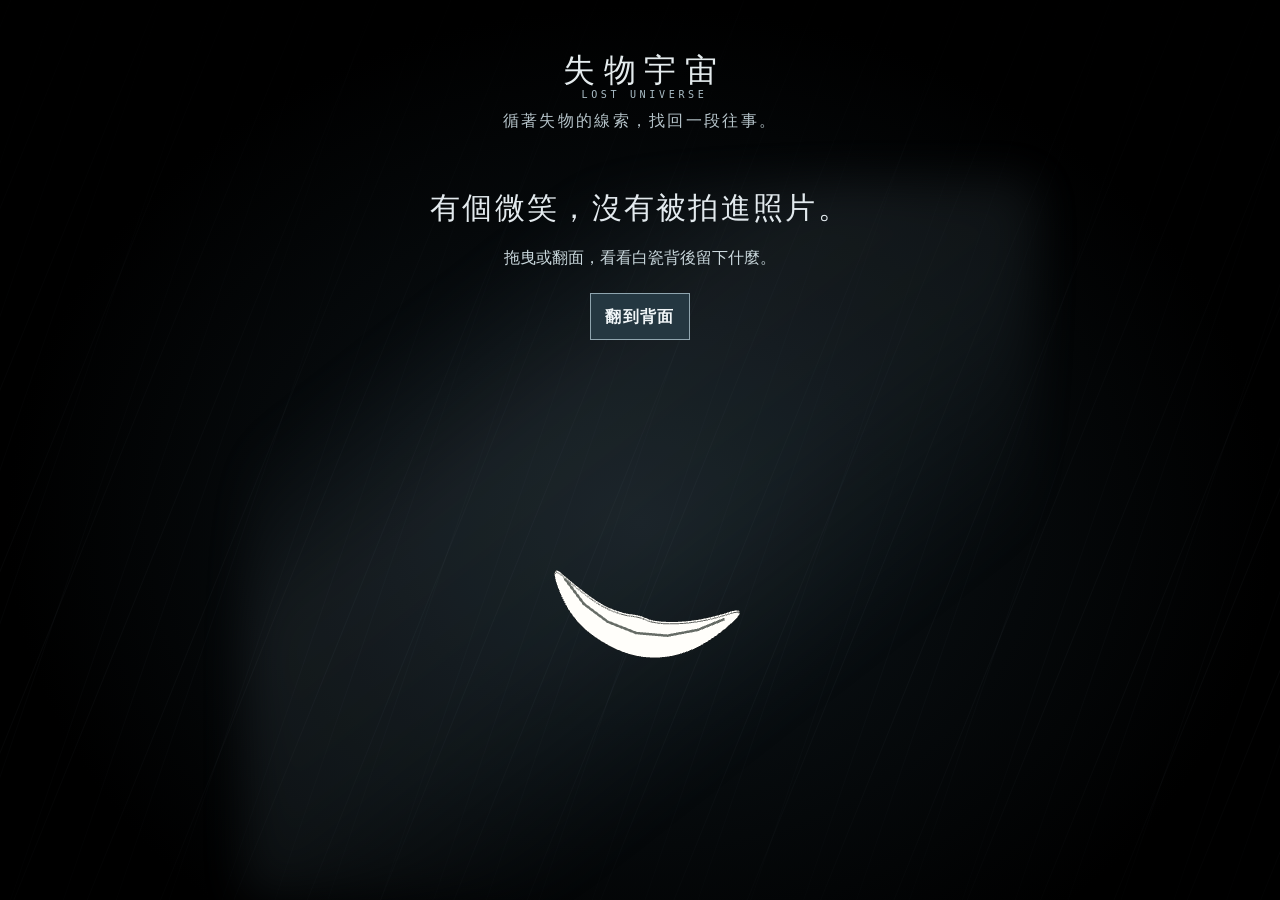
==== commit c6c5dcd8: "Use Zhaohua Min A for site and story titles" ====
--- a/rain-edition.html
+++ b/rain-edition.html
@@ -17,6 +17,11 @@
 <link rel="stylesheet" href="./weather.css?v=white-wind">
 <script type="module" src="./app.js?v=clear-trails"></script>
 <link rel="stylesheet" href="./rain-edition.css?v=5">
+<link rel="stylesheet" href="https://fontsapi.zeoseven.com/2101/main/result.css">
+<style>
+#frame .frame-title .brand,#frame #thread-title,#frame #memory-archive-title,#frame #memory-archive li button{font-family:"ZhaohuaMinA","Noto Serif TC","PMingLiU",serif;font-weight:normal}
+#frame .site-name .brand{width:auto;font-size:clamp(2.35rem,5vw,4.25rem);line-height:1.12;letter-spacing:.06em}
+</style>
 </head>
 <body>
 <main id="frame" aria-label="失物宇宙" data-weather="calm">
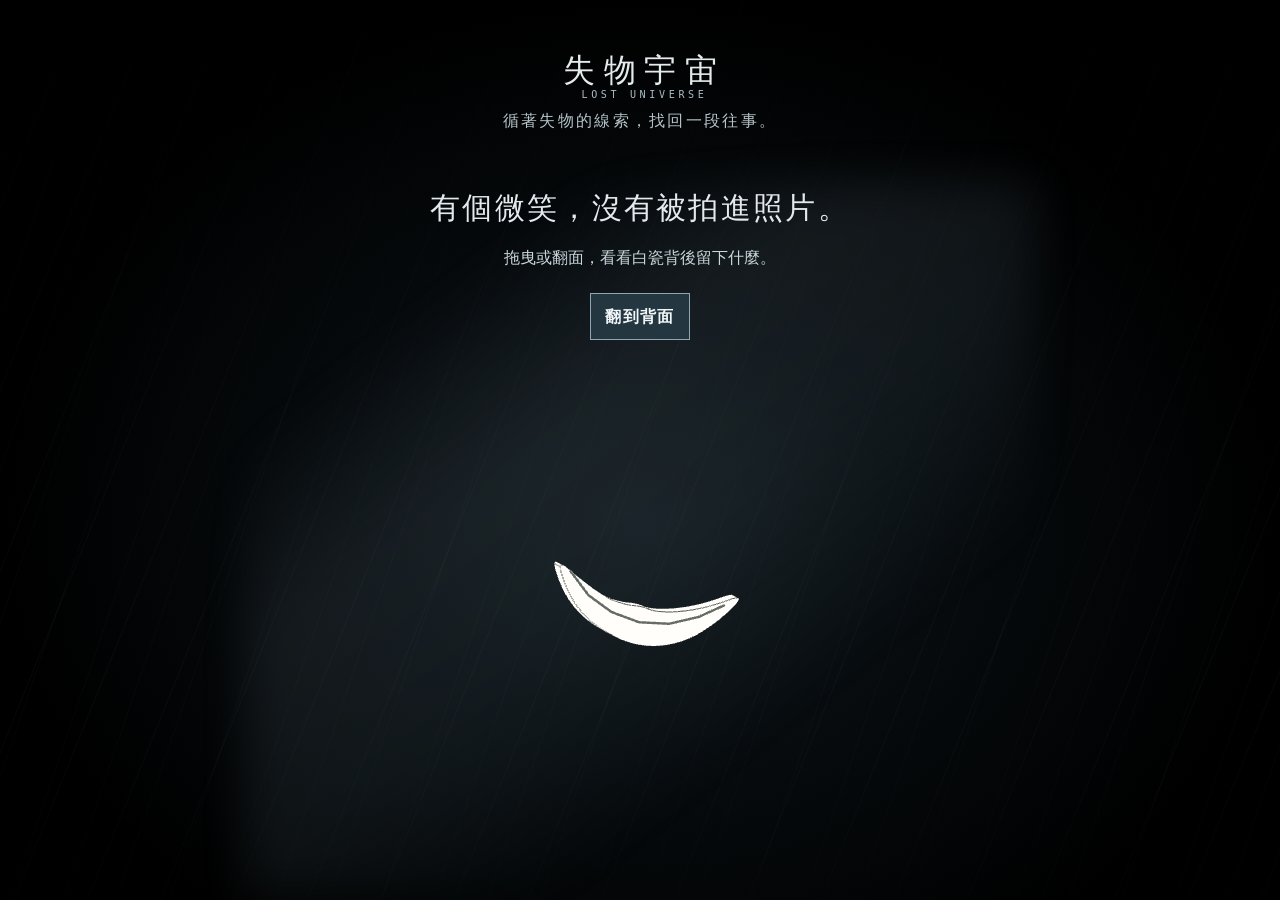
==== commit 1122a5fa: "Add a playable second lost-object scene" ====
--- a/rain-edition.html
+++ b/rain-edition.html
@@ -10,12 +10,12 @@
 <link rel="stylesheet" href="./mist.css?v=enter-only">
 <link rel="stylesheet" href="./frame.css?v=quiet-objects">
 <link rel="stylesheet" href="./layers.css?v=gray-weather-label">
-<link rel="stylesheet" href="./explore.css?v=clear-trails">
+<link rel="stylesheet" href="./explore.css?v=doorway-scene">
 <script type="importmap">{"imports":{"three":"./three.module.js","three/addons/":"./"}}</script>
 <link rel="stylesheet" href="./echo.css">
 <link rel="stylesheet" href="./ink.css?v=doodle">
 <link rel="stylesheet" href="./weather.css?v=white-wind">
-<script type="module" src="./app.js?v=clear-trails"></script>
+<script type="module" src="./app.js?v=doorway-scene"></script>
 <link rel="stylesheet" href="./rain-edition.css?v=5">
 <link rel="stylesheet" href="https://fontsapi.zeoseven.com/2101/main/result.css">
 <style>
--- a/explore.css
+++ b/explore.css
@@ -78,3 +78,8 @@
 #frame .arrived:not(.surfaced) .glimpse{z-index:2;color:#182923;background:#f0f5ee;font-weight:700}
 @keyframes arrival-light{from{filter:drop-shadow(0 0 12px #9cbfb1)}to{filter:none}}
 @media(prefers-reduced-motion:reduce){.arrived:not(.surfaced) .object-button{animation:none}}
+
+#frame[data-scene="doorway"] #window-set::before,#frame[data-scene="doorway"] #window-set::after{display:none}
+#frame[data-scene="doorway"] .window-light{inset:0;background:radial-gradient(ellipse at 72% 37%,#e9d6aa99,transparent 48%);opacity:.25;transition:opacity .5s}
+#frame[data-scene="doorway"][data-window-step="2"] .window-light,#frame[data-scene="doorway"][data-window-step="3"] .window-light,#frame[data-scene="doorway"][data-window-step="4"] .window-light{opacity:.72}
+@media(prefers-reduced-motion:reduce){#frame[data-scene="doorway"] .window-light{transition:none}}
